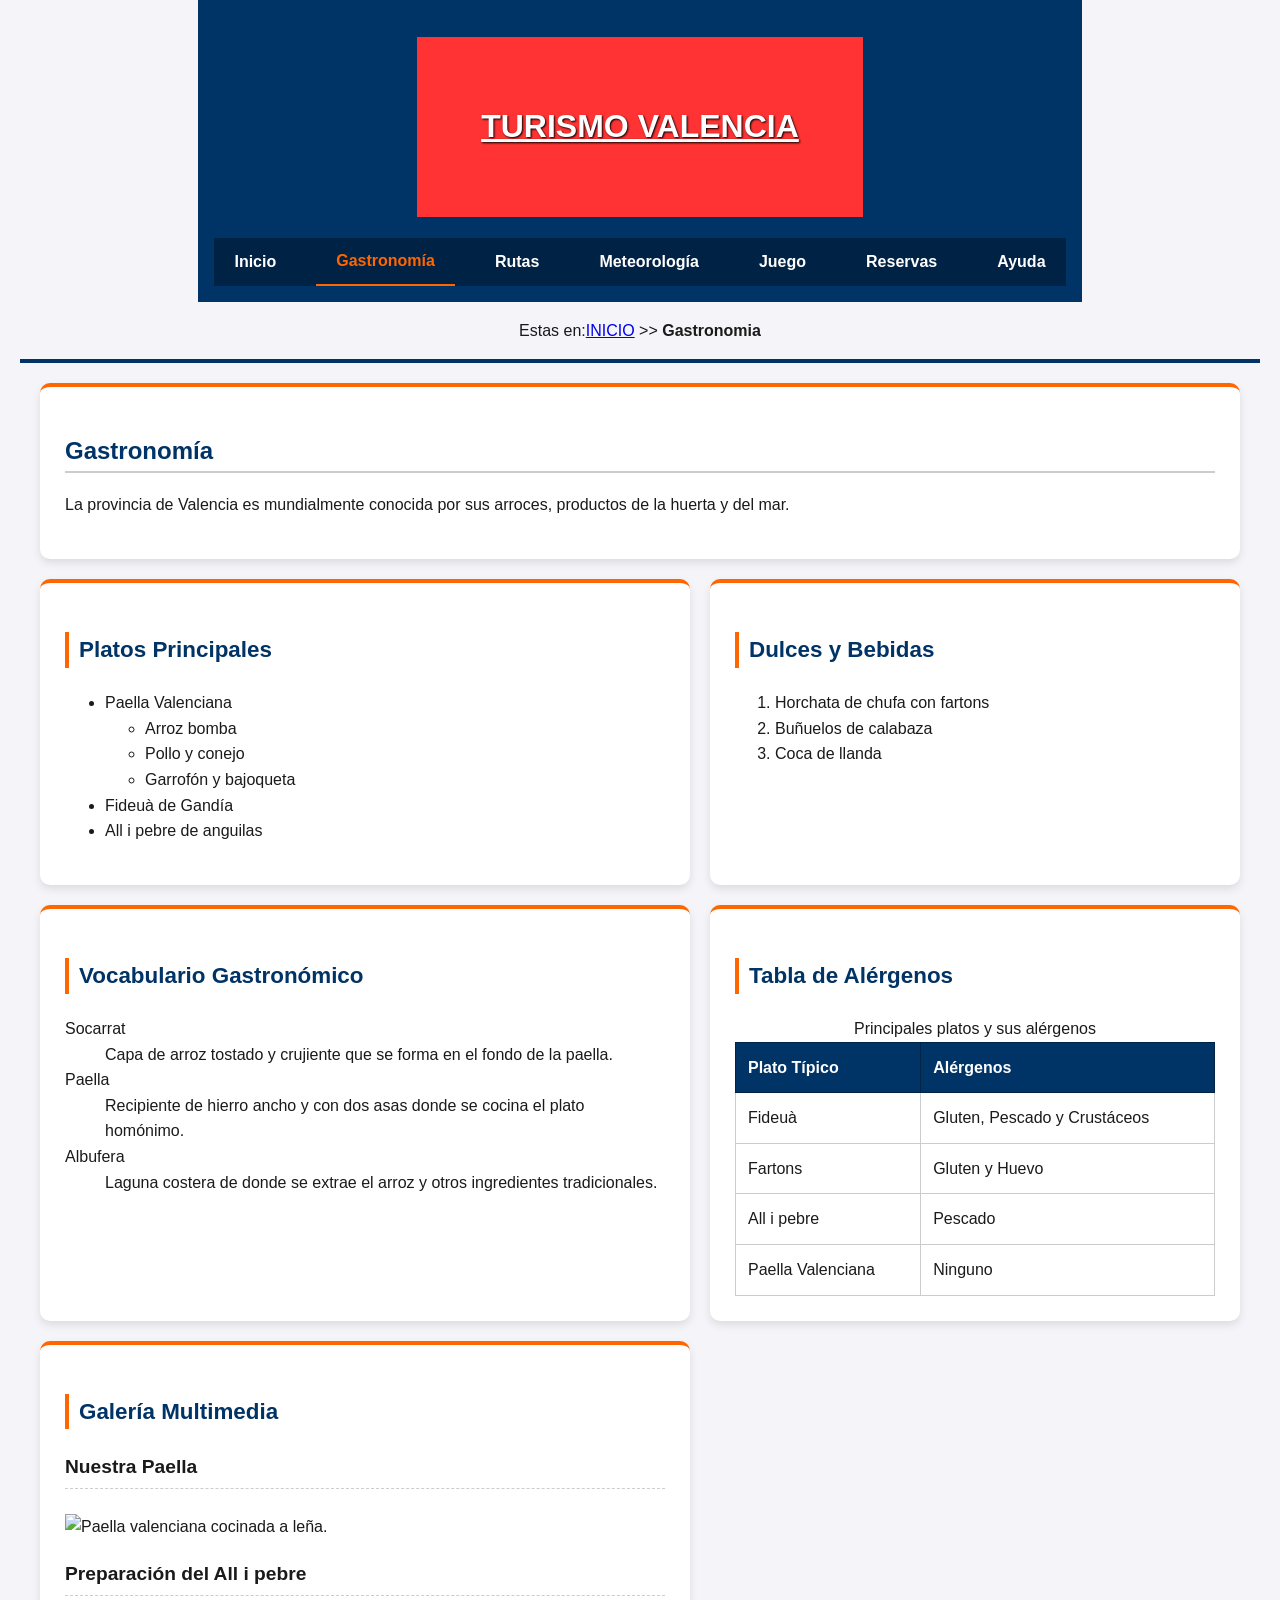
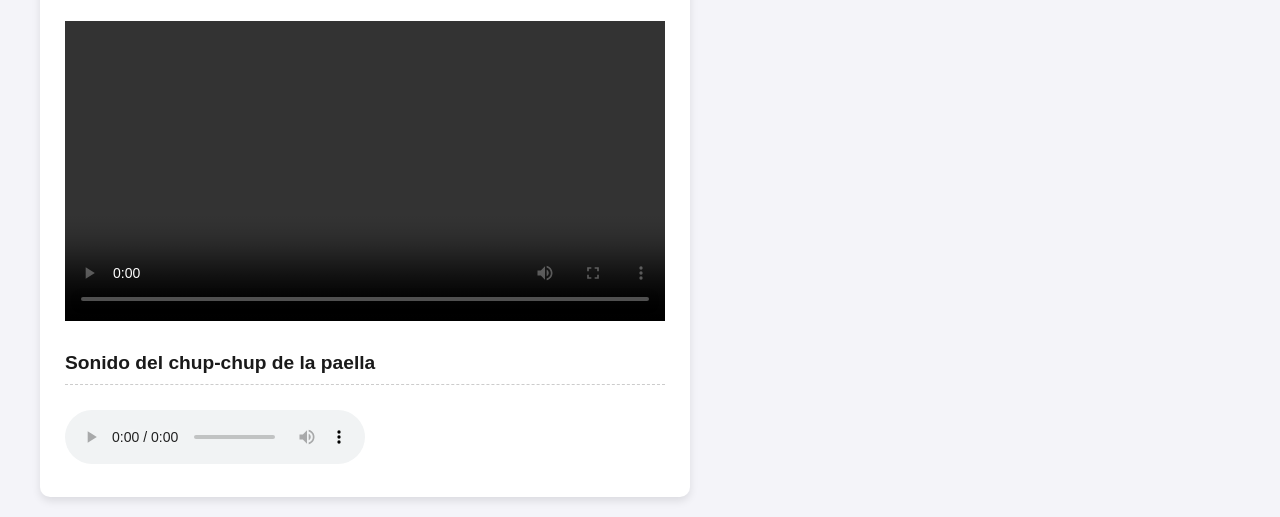
==== gastronomia.html @ 0f10e16f "Version V1 antes de accesabilidad" ====
<!DOCTYPE html>
<html lang="es">

<head>
  <meta charset="UTF-8">
  <meta name="author" content="Joaquin Jara Garcia UO300245" />
  <meta name="description" content="Informacion acerda de la gastronomia de la provincia" />
  <meta name="keywords" content="comida,gastronomia, turismo, valencia" />
  <meta name="viewport" content="width=device-width, initial-scale=1.0" />
  <link rel="icon" type="text/css" href="multimedia/favicon.PNG" />
  <link rel="stylesheet" type="text/css" href="estilo/estilo.css" />
  <link rel="stylesheet" type="text/css" href="estilo/layout.css" />
  <title>Turismo-Valencia</title>
</head>

<body>
  <header>
     <h1><a href="index.html">Turismo Valencia</a></h1>
    <nav>
      <ul>
        <li><a href="index.html">Inicio</a></li>
        <li><a href="gastronomia.html" class="activo">Gastronomía</a></li>
        <li><a href="rutas.html">Rutas</a></li>
        <li><a href="meteorologia.html">Meteorología</a></li>
        <li><a href="juego.html">Juego</a></li>
        <li><a href="reservas.php">Reservas</a></li>
        <li><a href="ayuda.html">Ayuda</a></li>
      </ul>
    </nav>
     
     
  </header>
 <p>Estas en:<a href="index.html">INICIO</a> >> <strong>Gastronomia</strong></p>
  <main>
    <section>
      <h2>Gastronomía</h2>
      <p>La provincia de Valencia es mundialmente conocida por sus arroces, productos de la huerta y del mar.</p>
    </section>

    <section>
      <h3>Platos Principales</h3>
      <ul>
        <li>Paella Valenciana
          <ul>
            <li>Arroz bomba</li>
            <li>Pollo y conejo</li>
            <li>Garrofón y bajoqueta</li>
          </ul>
        </li>
        <li>Fideuà de Gandía</li>
        <li>All i pebre de anguilas</li>
      </ul>
    </section>

    <section>
      <h3>Dulces y Bebidas</h3>
      <ol>
        <li>Horchata de chufa con fartons</li>
        <li>Buñuelos de calabaza</li>
        <li>Coca de llanda</li>
      </ol>
    </section>

    <section>
      <h3>Vocabulario Gastronómico</h3>
      <dl>
        <dt>Socarrat</dt>
        <dd>Capa de arroz tostado y crujiente que se forma en el fondo de la paella.</dd>
        <dt>Paella</dt>
        <dd>Recipiente de hierro ancho y con dos asas donde se cocina el plato homónimo.</dd>
        <dt>Albufera</dt>
        <dd>Laguna costera de donde se extrae el arroz y otros ingredientes tradicionales.</dd>
      </dl>
    </section>

    <section>
      <h3>Tabla de Alérgenos</h3>
      <table>
        <caption>Principales platos y sus alérgenos</caption>
        <tr>
          <th scope="col">Plato Típico</th>
          <th scope="col">Alérgenos</th>
        </tr>
        <tr>
          <td>Fideuà</td>
          <td>Gluten, Pescado y Crustáceos</td>
        </tr>
        <tr>
          <td>Fartons</td>
          <td>Gluten y Huevo</td>
        </tr>
        <tr>
          <td>All i pebre</td>
          <td>Pescado</td>
        </tr>
        <tr>
          <td>Paella Valenciana</td>
          <td>Ninguno</td>
        </tr>
      </table>
    </section>

    <section>
      <h3>Galería Multimedia</h3>

      <h4>Nuestra Paella</h4>
      <picture>
        <source media="(max-width: 600px)" srcset="multimedia/paella_movil.jpg" />
        <source media="(min-width: 601px)" srcset="multimedia/paella_escritorio.jpg" />
        <img src="multimedia/paella_escritorio.jpg" alt="Paella valenciana cocinada a leña." />
      </picture>

      <h4>Preparación del All i pebre</h4>
      <video controls width="600">
        <source src="multimedia/allipebre.mp4" type="video/mp4">
        <source src="multimedia/allipebre.webm" type="video/webm">
        Tu navegador no soporta la etiqueta de vídeo.
      </video>

      <h4>Sonido del chup-chup de la paella</h4>
      <audio controls>
        <source src="multimedia/cocinando.mp3" type="audio/mpeg">
        <source src="multimedia/cocinando.ogg" type="audio/ogg">
        Tu navegador no soporta la etiqueta de audio.
      </audio>
    </section>
  </main>
</body>





</html>
---- estilo/estilo.css ----
/*Estilos generales del proyecto Valencia-Desktop*/
/* Especificidad: 0,0,2 */
h1 a {
  color: #fff;    
  background-color:#ff3333; 
  text-transform: uppercase;
  padding: 2em; 
  display: block;
  text-align: center;     
  }

/* Especificidad: 0,0,1 */
body {
    font-family: 'Segoe UI', Tahoma, Geneva, Verdana, sans-serif;
    color: #1a1a1a;
    background-color: #f4f4f9;
    line-height: 1.6;
}

/* Especificidad: 0,0,1 */
header {
    background-color: #003366;
    color: #ffffff;
}
/* Especificidad: 0,0,2 */
header + p {
  text-align: center;
}
/* Especificidad: 0,0,2 */
header h1 {
    /* Advertencia W3C: Color de fondo heredado de header */
    text-shadow: 1px 1px 2px #000000;
}

/* Especificidad: 0,0,1 */
nav {
    background-color: #002244;
}

/* Especificidad: 0,0,3 */
nav ul li {
    list-style-type: none;
}

/* Especificidad: 0,0,4 */
nav ul li a {
    color: #ffffff;
    /* Advertencia W3C: Color de fondo heredado de nav */
    text-decoration: none;
    font-weight: bold;
}

/* Especificidad: 0,1,4 */
nav ul li a:hover {
    color: #ffcc00;
    /* Advertencia W3C: Color de fondo heredado de nav */
}

/* Especificidad: 0,0,1 */
main {
    /* Advertencia W3C: Color y background heredados de body */
    border-top: 4px solid #003366;
}

/* Especificidad: 0,0,2 */
main h2 {
    color: #003366;
    /* Advertencia W3C: Color de fondo heredado de body */
    border-bottom: 2px solid #cccccc;
}
/* Especificidad: 0,0,2 */
main h3 {
    color: #003366;
    font-size: 1.4rem;
    margin-top: 1.5rem;
    padding-left: 10px;
    border-left: 4px solid #ff6600;
}

/* Especificidad: 0,0,2 */
main h4 {
    color: #1a1a1a;
    font-size: 1.2rem;
    margin-top: 1.2rem;
    font-weight: bold;
    border-bottom: 1px dashed #cccccc;
    padding-bottom: 5px;
}


/* Especificidad: 0,0,1 */
table {
    border-collapse: collapse;
    background-color: #ffffff;
}

/* Especificidad: 0,0,2 */
table th {
    background-color: #003366;
    color: #ffffff;
    border: 1px solid #002244;
}

/* Especificidad: 0,0,2 */
table td {
    /* Advertencia W3C: Color heredado de body */
    border: 1px solid #cccccc;
}


/* Especificidad: 0,1,1 */
a.activo {
  font-weight: bold;
  color: #ff6600;
  border-bottom: 2px solid #ff6600;
}
---- estilo/layout.css ----
/* Especificidad: 0,0,1 */
body {
    display: flex;
    flex-direction: column;
    min-height: 100vh;
    margin: 0;
    padding: 0;
    place-items: center;
}

/* Especificidad: 0,0,1 */
header {
    display: flex;
    flex-direction: column;
    align-items: center;
    padding: 1rem;
}

/* Especificidad: 0,0,1 */
nav {
    width: 100%;
}

/* Especificidad: 0,0,2 */
nav ul {
    display: flex;
    flex-direction: column;
    align-items: center;
    padding: 0;
    margin: 0;
    gap: 10px;
}

/* Especificidad: 0,0,4 */
nav ul li a {
    display: block;
    padding: 10px 20px;
}

/* Especificidad: 0,0,1 */
main {
    flex: 1;
    display: grid;
    grid-template-columns: 1fr;
    gap: 20px;
    padding: 20px;
    max-width: 1200px;
    margin: 0 auto;
}

/* Especificidad: 0,0,1 */
section{
    background-color: #ffffff;
    padding: 25px;
    border-radius: 10px;
    box-shadow: 0 4px 8px rgba(0,0,0,0.1);
    border-top: 4px solid #ff6600;
    
}
/* Especificidad: 0,0,1 */
form {
    text-align: center;
}

/* Especificidad: 0,0,1 */
table {
    width: 100%;
}

/* Especificidad: 0,0,2 */
table th, table td {
    padding: 12px;
    text-align: left;
}

main section article {
    width: 100%;
    box-sizing: border-box;
    overflow-wrap: break-word;
}

main section article ul li a {
    word-break: break-all; 
}


/* Media Query para pantallas a partir de 768px (Tablets y Escritorio) */
@media (min-width: 768px) {
    /* Especificidad: 0,0,2 */
    nav ul {
        /* Advertencia W3C: Redefinición por media query */
        flex-direction: row;
        justify-content: center;
        gap: 20px;
    }

    /* Especificidad: 0,0,1 */
    main {
        /* Advertencia W3C: Redefinición por media query */
        grid-template-columns: repeat(2, 1fr);
    }

    /* Especificidad: 0,0,2 */
    main section:first-of-type {
        grid-column: 1 / -1;
    }
}
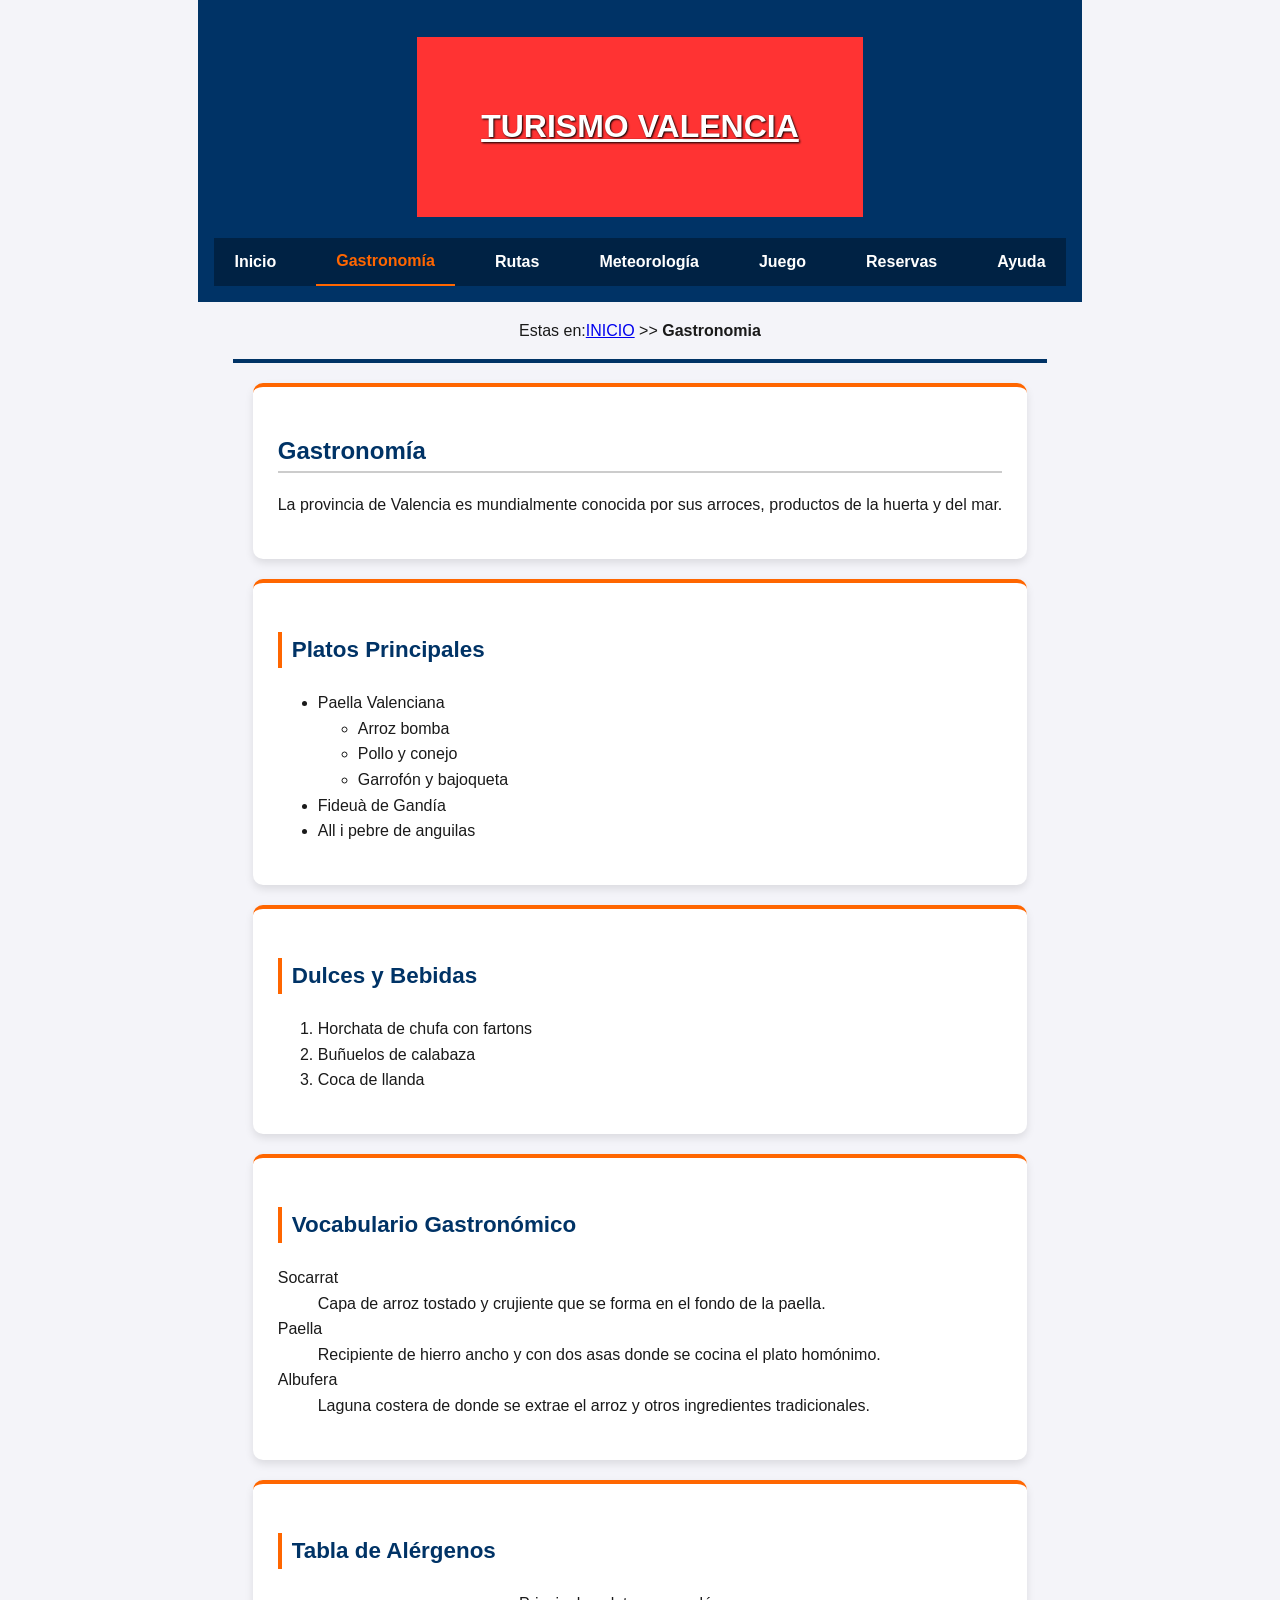
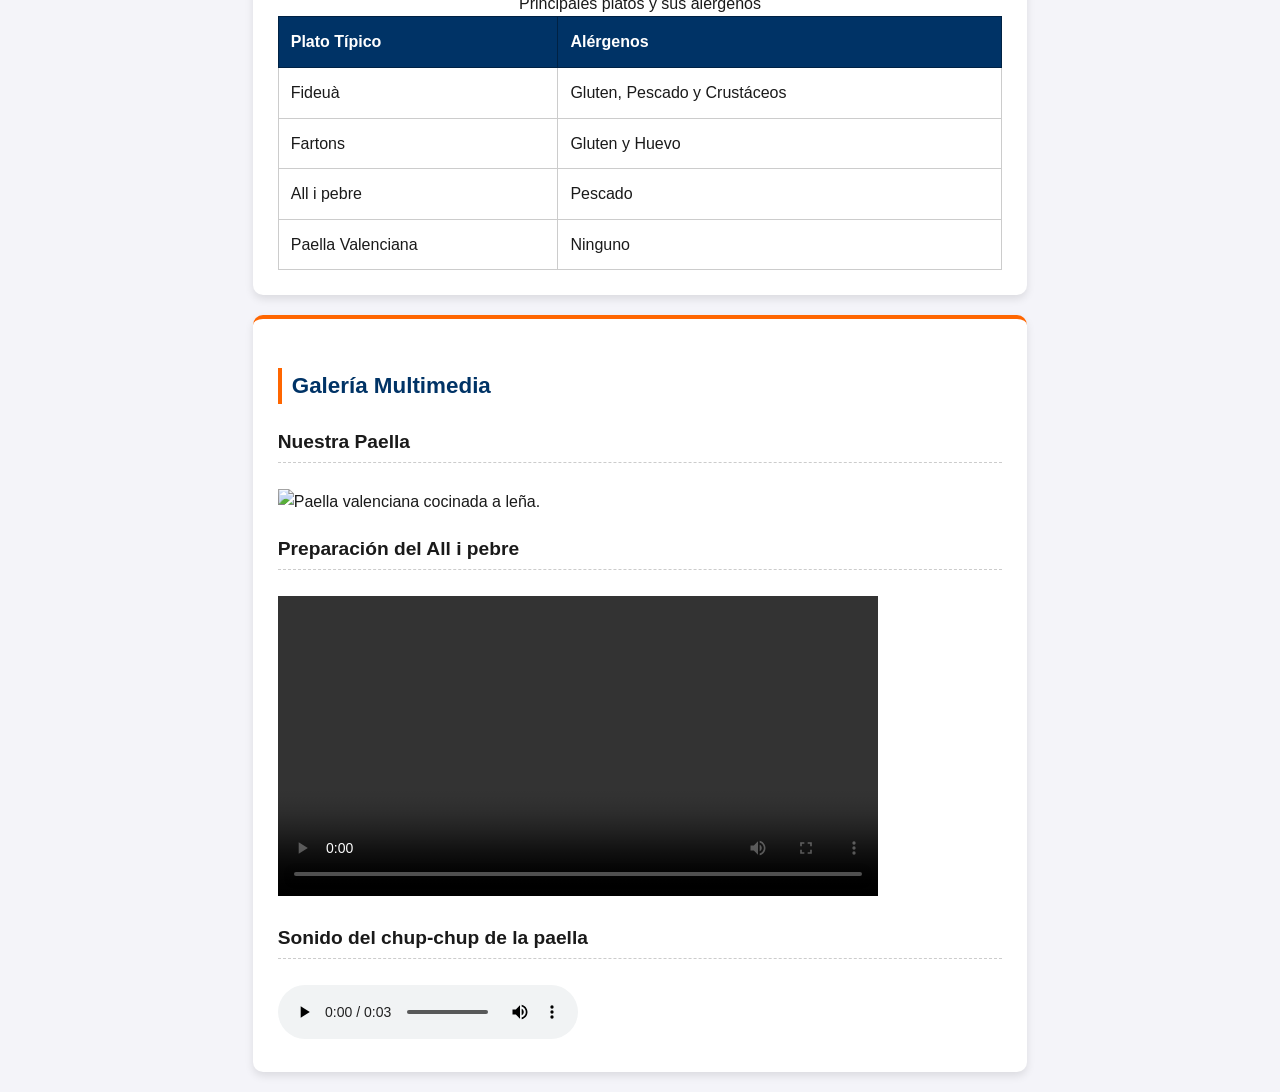
==== commit 9914c0d7: "Foto que faltaba gastronomia" ====
--- a/gastronomia.html
+++ b/gastronomia.html
@@ -105,9 +105,9 @@
 
       <h4>Nuestra Paella</h4>
       <picture>
-        <source media="(max-width: 600px)" srcset="multimedia/paella_movil.jpg" />
-        <source media="(min-width: 601px)" srcset="multimedia/paella_escritorio.jpg" />
-        <img src="multimedia/paella_escritorio.jpg" alt="Paella valenciana cocinada a leña." />
+        <source media="(max-width: 600px)" srcset="multimedia/paella_movil.JPG" />
+        <source media="(min-width: 601px)" srcset="multimedia/paella_escritorio.JPG" />
+        <img src="multimedia/paella_escritorio.JPG" alt="Paella valenciana cocinada a leña." />
       </picture>
 
       <h4>Preparación del All i pebre</h4>
--- a/estilo/estilo.css
+++ b/estilo/estilo.css
@@ -35,6 +35,7 @@
 
 /* Especificidad: 0,0,1 */
 nav {
+     /* Advertencia W3C: Color de fondo heredado de header */
     background-color: #002244;
 }
 
@@ -62,6 +63,14 @@
     /* Advertencia W3C: Color y background heredados de body */
     border-top: 4px solid #003366;
 }
+/* Especificidad: 0,0,1 */
+section {
+    /* Advertencia W3C: Color y background heredados de body */
+    background-color: #ffffff;
+    border-radius: 10px;
+    box-shadow: 0 4px 8px rgba(0,0,0,0.1);
+    border-top: 4px solid #ff6600;
+}
 
 /* Especificidad: 0,0,2 */
 main h2 {
@@ -71,6 +80,7 @@
 }
 /* Especificidad: 0,0,2 */
 main h3 {
+    /* Advertencia W3C: Color de fondo heredado de body */
     color: #003366;
     font-size: 1.4rem;
     margin-top: 1.5rem;
@@ -80,6 +90,7 @@
 
 /* Especificidad: 0,0,2 */
 main h4 {
+      /* Advertencia W3C: Color de fondo heredado de body */
     color: #1a1a1a;
     font-size: 1.2rem;
     margin-top: 1.2rem;
@@ -91,12 +102,14 @@
 
 /* Especificidad: 0,0,1 */
 table {
+        /* Advertencia W3C: Color y background heredados de body */
     border-collapse: collapse;
     background-color: #ffffff;
 }
 
 /* Especificidad: 0,0,2 */
 table th {
+    
     background-color: #003366;
     color: #ffffff;
     border: 1px solid #002244;
@@ -108,9 +121,16 @@
     border: 1px solid #cccccc;
 }
 
+article section figure video {
+    width: 100%;            /* Ocupará el 100% de su contenedor... */
+    max-width: 400px;       /* ...pero nunca pasará de 400px de ancho */
+    height: auto;           /* Mantiene la proporción original para no deformarse */
+    border-radius: 8px;     /* Opcional: le da unos bordes redondeados más estéticos */
+}
 
 /* Especificidad: 0,1,1 */
 a.activo {
+      /* Advertencia W3C: Color de fondo heredado de header */
   font-weight: bold;
   color: #ff6600;
   border-bottom: 2px solid #ff6600;
--- a/estilo/layout.css
+++ b/estilo/layout.css
@@ -50,12 +50,8 @@
 
 /* Especificidad: 0,0,1 */
 section{
-    background-color: #ffffff;
     padding: 25px;
-    border-radius: 10px;
-    box-shadow: 0 4px 8px rgba(0,0,0,0.1);
-    border-top: 4px solid #ff6600;
-    
+    overflow-x:auto;
 }
 /* Especificidad: 0,0,1 */
 form {
@@ -72,15 +68,26 @@
     padding: 12px;
     text-align: left;
 }
-
+/* Especificidad: 0,0,3 */
 main section article {
     width: 100%;
     box-sizing: border-box;
     overflow-wrap: break-word;
 }
-
+/* Especificidad: 0,0,6 */
 main section article ul li a {
     word-break: break-all; 
+}
+/* Especificidad: 0,0,4 */
+main section iframe, 
+main section object,
+main section embed {
+    max-width: 100%;
+    height: auto;
+}
+/* Especificidad: 0,0,2 */
+main section {
+    overflow-x: auto;
 }
 
 
@@ -100,8 +107,8 @@
         grid-template-columns: repeat(2, 1fr);
     }
 
-    /* Especificidad: 0,0,2 */
-    main section:first-of-type {
+    /* Especificidad: 0,1,2 */
+    main section{
         grid-column: 1 / -1;
     }
 }
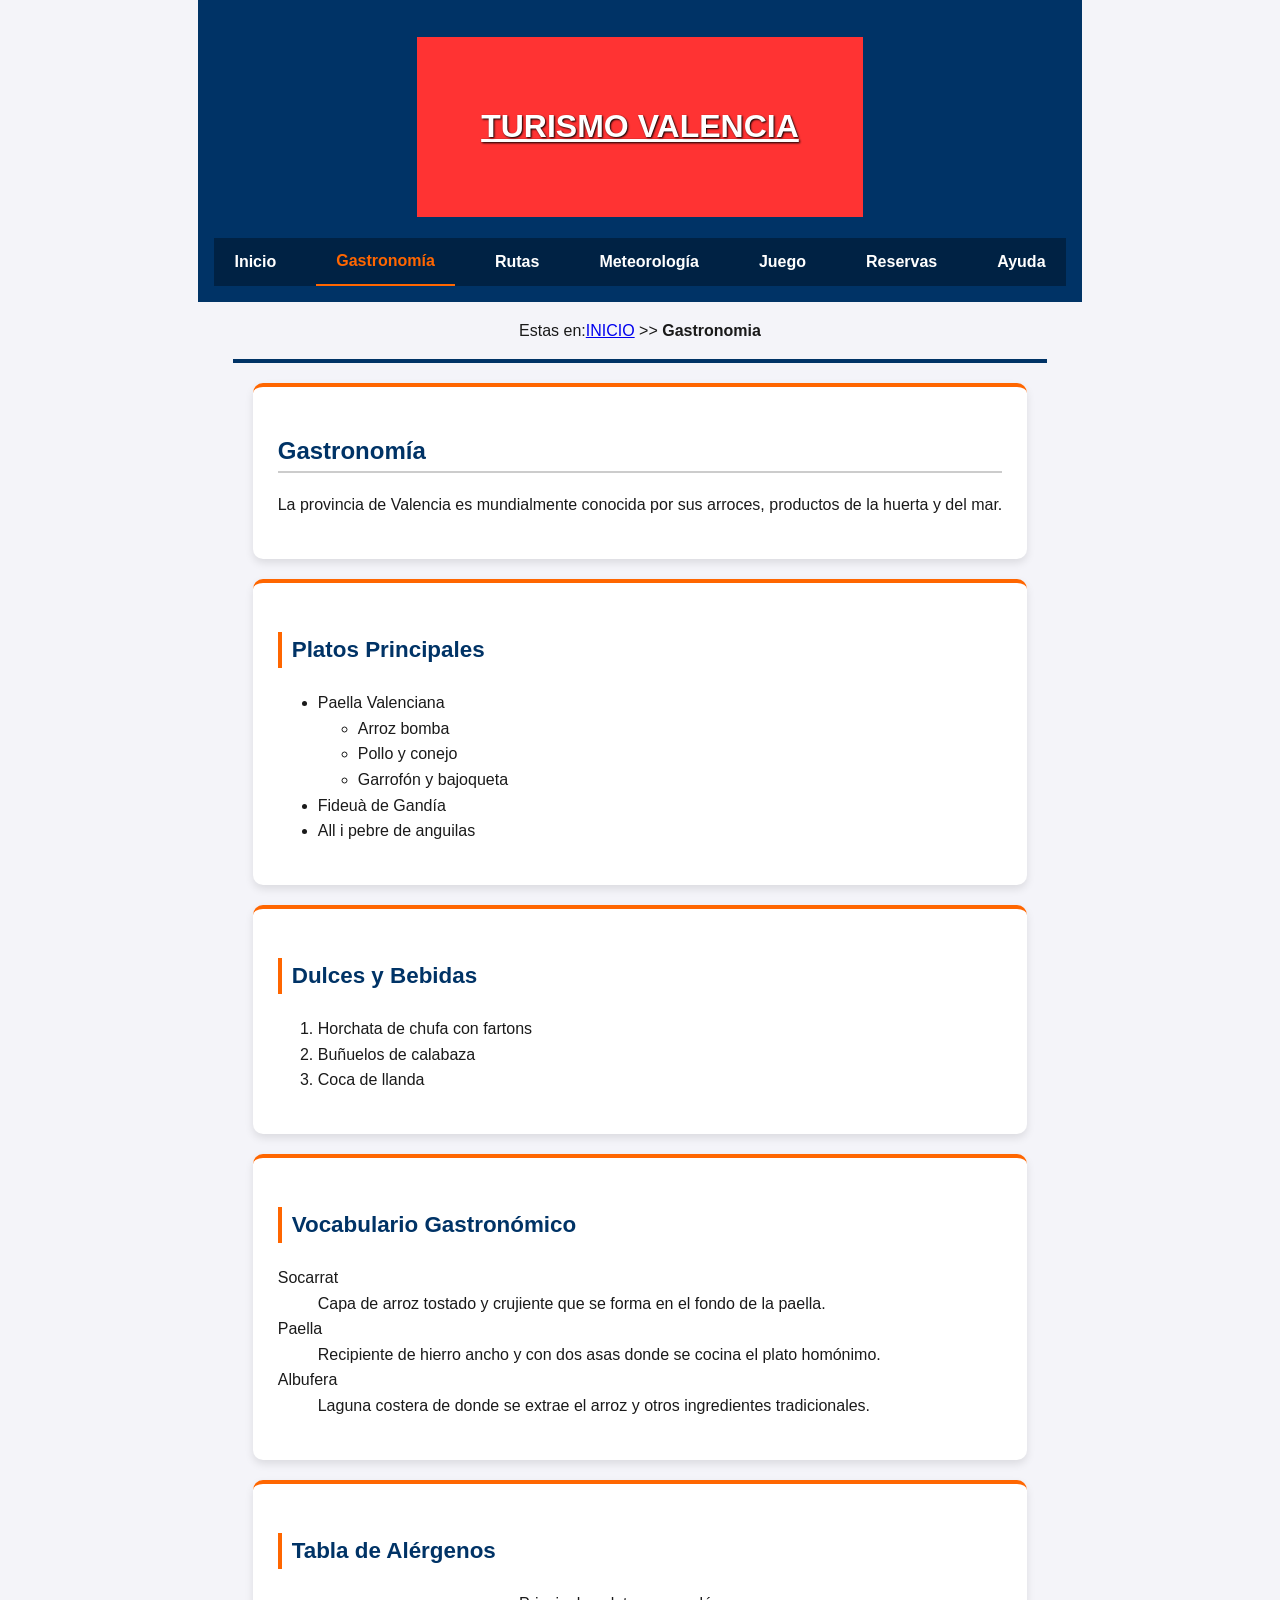
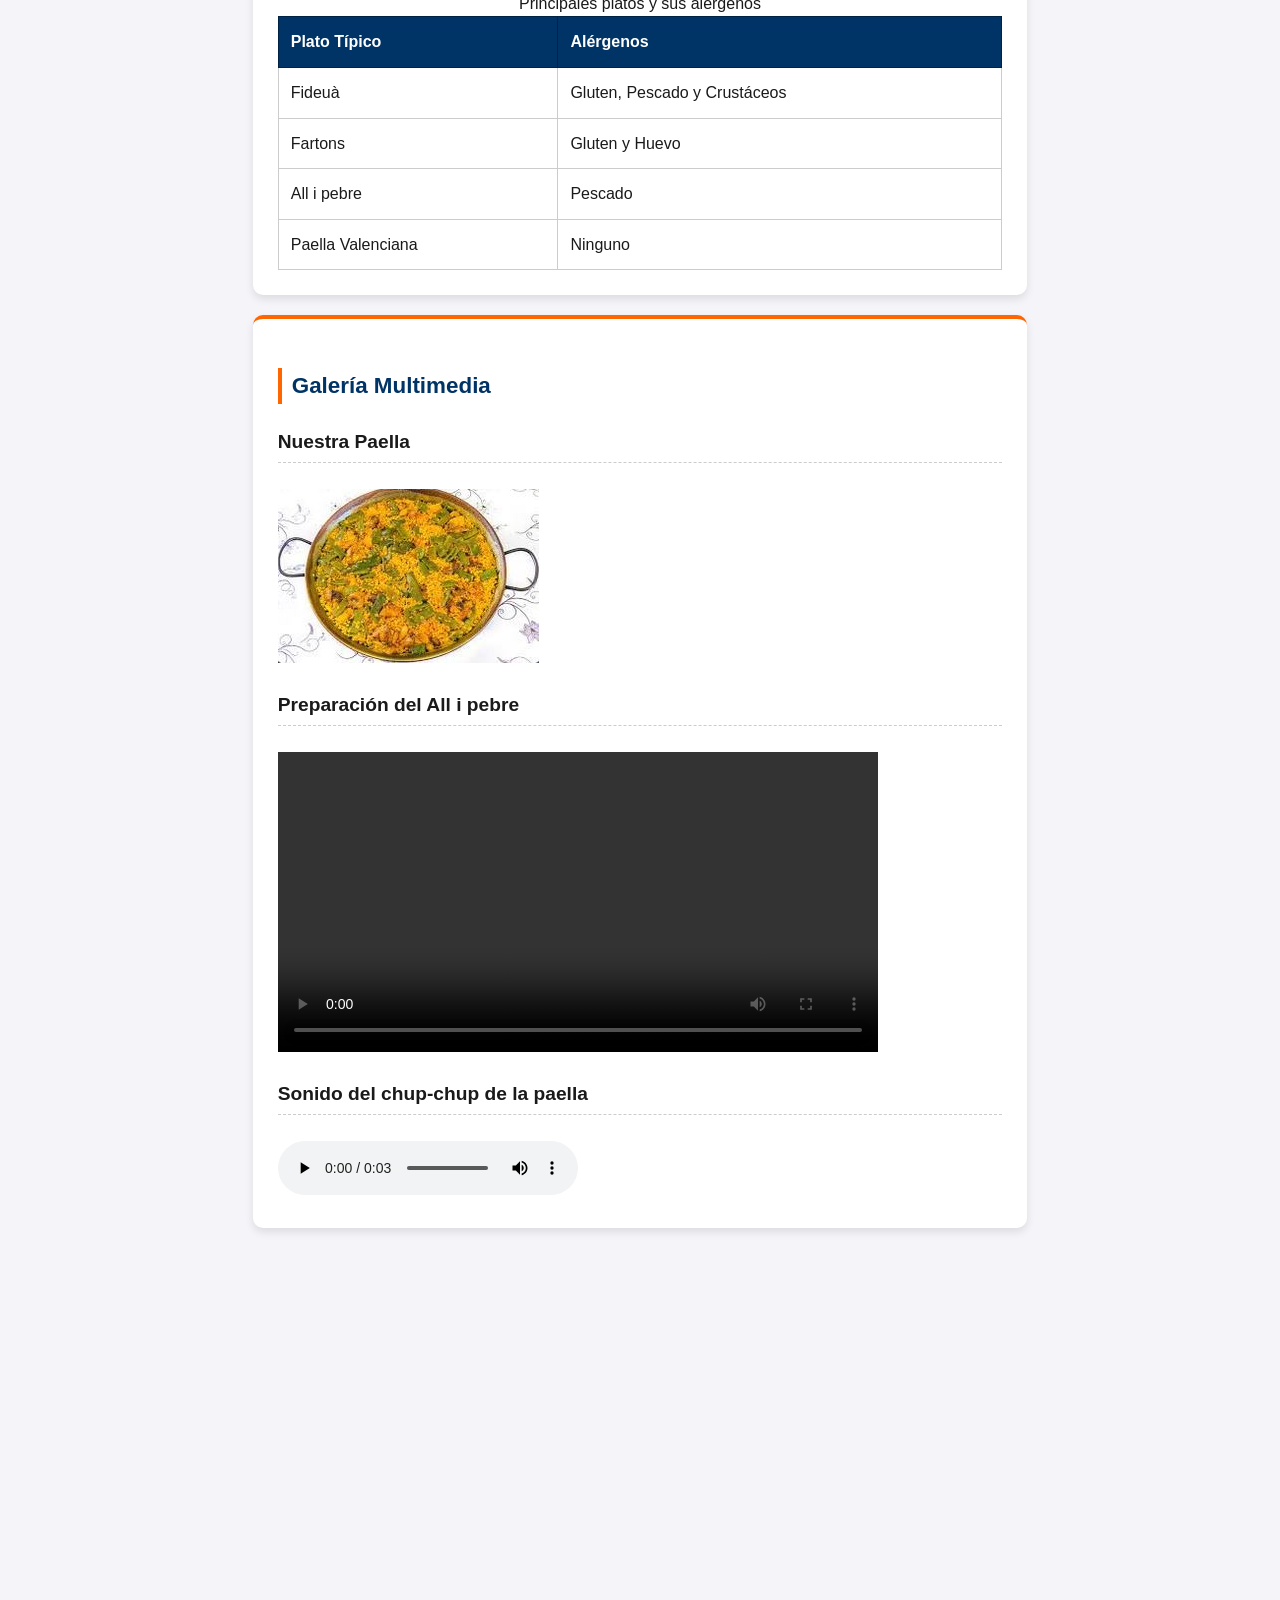
==== commit 434a24b1: "Ultima version final" ====
--- a/gastronomia.html
+++ b/gastronomia.html
@@ -106,8 +106,8 @@
       <h4>Nuestra Paella</h4>
       <picture>
         <source media="(max-width: 600px)" srcset="multimedia/paella_movil.JPG" />
-        <source media="(min-width: 601px)" srcset="multimedia/paella_escritorio.JPG" />
-        <img src="multimedia/paella_escritorio.JPG" alt="Paella valenciana cocinada a leña." />
+        <source media="(min-width: 601px)" srcset="multimedia/paella_escritorio.jpg" />
+        <img src="multimedia/paella_escritorio.jpg" alt="Paella valenciana cocinada a leña." />
       </picture>
 
       <h4>Preparación del All i pebre</h4>
